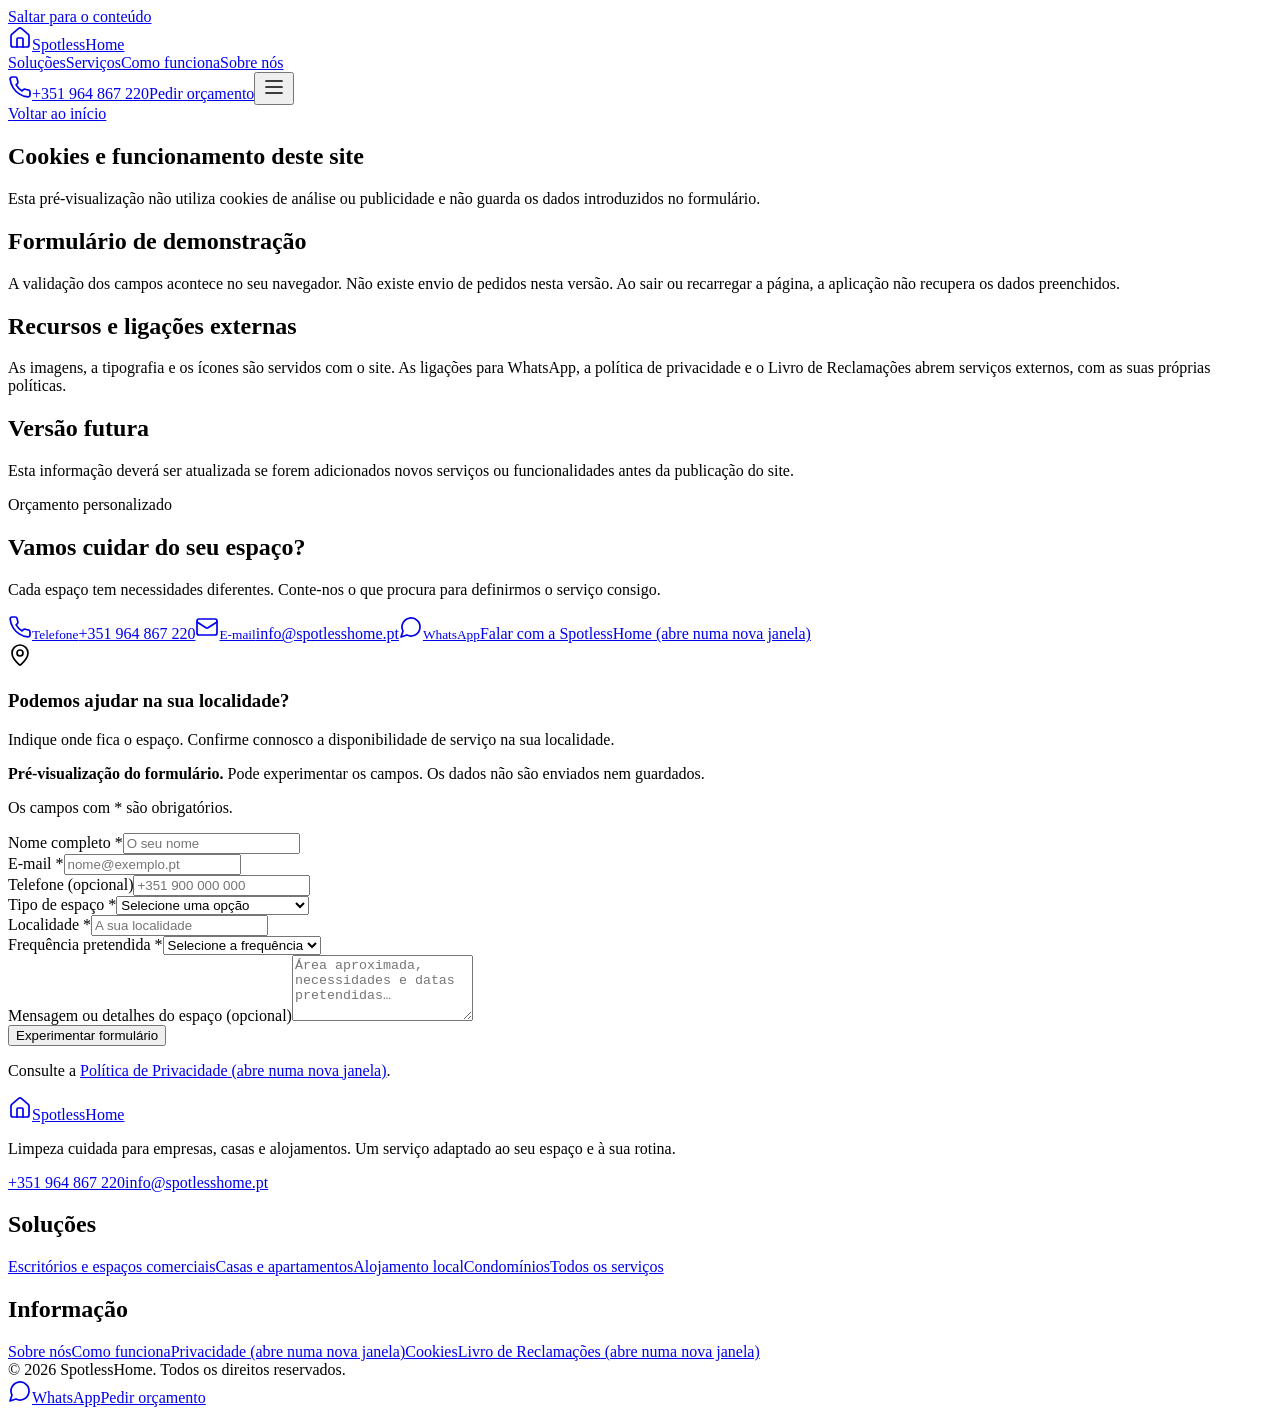
==== cookies/index.html @ 4027535a "Publish SpotlessHome client preview" ====
<!doctype html>
<html lang="pt-PT"><head><meta charset="UTF-8"/><meta name="viewport" content="width=device-width, initial-scale=1.0"/><link rel="icon" type="image/svg+xml" href="/spotlesshome-demo/favicon.svg"/>  <script type="module" crossorigin src="/spotlesshome-demo/assets/index-DVhNwJ4X.js"></script>
  <link rel="stylesheet" crossorigin href="/spotlesshome-demo/assets/index-t_-FfSRn.css">
<title>Cookies e funcionamento deste site | SpotlessHome</title><meta name="description" content="Saiba como funciona esta pré-visualização do site SpotlessHome: cookies, ligações externas e formulário de demonstração."/><meta name="robots" content="noindex, nofollow"/><link rel="canonical" href="https://ayoubkhm.github.io/spotlesshome-demo/cookies/"/><meta property="og:title" content="Cookies e funcionamento deste site | SpotlessHome"/><meta property="og:description" content="Saiba como funciona esta pré-visualização do site SpotlessHome: cookies, ligações externas e formulário de demonstração."/><meta property="og:type" content="website"/><meta property="og:locale" content="pt_PT"/><meta property="og:site_name" content="SpotlessHome"/><meta property="og:url" content="https://ayoubkhm.github.io/spotlesshome-demo/cookies/"/><meta property="og:image" content="https://ayoubkhm.github.io/spotlesshome-demo/assets/bureau-lumineux-v2.webp"/><meta property="og:image:alt" content="Escritório luminoso e cuidado"/><meta name="twitter:card" content="summary_large_image"/></head><body><div id="root"><a class="skip-link" href="#conteudo">Saltar para o conteúdo</a><header class="site-header"><div class="header-inner"><a class="wordmark" href="/spotlesshome-demo/" aria-label="SpotlessHome — Início"><svg xmlns="http://www.w3.org/2000/svg" width="24" height="24" viewBox="0 0 24 24" fill="none" stroke="currentColor" stroke-width="1.7" stroke-linecap="round" stroke-linejoin="round" class="lucide lucide-house icon" aria-hidden="true" focusable="false"><path d="M15 21v-8a1 1 0 0 0-1-1h-4a1 1 0 0 0-1 1v8"></path><path d="M3 10a2 2 0 0 1 .709-1.528l7-5.999a2 2 0 0 1 2.582 0l7 5.999A2 2 0 0 1 21 10v9a2 2 0 0 1-2 2H5a2 2 0 0 1-2-2z"></path></svg><span>SpotlessHome</span></a><nav class="desktop-navigation" aria-label="Navegação principal"><a href="/spotlesshome-demo/#solucoes">Soluções</a><a href="/spotlesshome-demo/#servicos">Serviços</a><a href="/spotlesshome-demo/#como-funciona">Como funciona</a><a href="/spotlesshome-demo/#sobre-nos">Sobre nós</a></nav><div class="header-actions"><a class="header-phone" href="tel:+351964867220"><svg xmlns="http://www.w3.org/2000/svg" width="24" height="24" viewBox="0 0 24 24" fill="none" stroke="currentColor" stroke-width="1.7" stroke-linecap="round" stroke-linejoin="round" class="lucide lucide-phone icon" aria-hidden="true" focusable="false"><path d="M22 16.92v3a2 2 0 0 1-2.18 2 19.79 19.79 0 0 1-8.63-3.07 19.5 19.5 0 0 1-6-6 19.79 19.79 0 0 1-3.07-8.67A2 2 0 0 1 4.11 2h3a2 2 0 0 1 2 1.72 12.84 12.84 0 0 0 .7 2.81 2 2 0 0 1-.45 2.11L8.09 9.91a16 16 0 0 0 6 6l1.27-1.27a2 2 0 0 1 2.11-.45 12.84 12.84 0 0 0 2.81.7A2 2 0 0 1 22 16.92z"></path></svg><span>+351 964 867 220</span></a><a class="button button-primary header-quote" href="/spotlesshome-demo/limpeza-escritorios/#orcamento">Pedir orçamento</a><button class="menu-toggle" aria-expanded="false" aria-controls="mobile-navigation" aria-label="Abrir menu"><svg xmlns="http://www.w3.org/2000/svg" width="24" height="24" viewBox="0 0 24 24" fill="none" stroke="currentColor" stroke-width="1.7" stroke-linecap="round" stroke-linejoin="round" class="lucide lucide-menu icon" aria-hidden="true" focusable="false"><line x1="4" x2="20" y1="12" y2="12"></line><line x1="4" x2="20" y1="6" y2="6"></line><line x1="4" x2="20" y1="18" y2="18"></line></svg></button></div></div><nav id="mobile-navigation" aria-label="Navegação móvel" hidden=""><a href="/spotlesshome-demo/#solucoes">Soluções</a><a href="/spotlesshome-demo/#servicos">Serviços</a><a href="/spotlesshome-demo/#como-funciona">Como funciona</a><a href="/spotlesshome-demo/#sobre-nos">Sobre nós</a><a href="/spotlesshome-demo/limpeza-escritorios/">Limpeza de escritórios</a><a href="tel:+351964867220"><svg xmlns="http://www.w3.org/2000/svg" width="24" height="24" viewBox="0 0 24 24" fill="none" stroke="currentColor" stroke-width="1.7" stroke-linecap="round" stroke-linejoin="round" class="lucide lucide-phone icon" aria-hidden="true" focusable="false"><path d="M22 16.92v3a2 2 0 0 1-2.18 2 19.79 19.79 0 0 1-8.63-3.07 19.5 19.5 0 0 1-6-6 19.79 19.79 0 0 1-3.07-8.67A2 2 0 0 1 4.11 2h3a2 2 0 0 1 2 1.72 12.84 12.84 0 0 0 .7 2.81 2 2 0 0 1-.45 2.11L8.09 9.91a16 16 0 0 0 6 6l1.27-1.27a2 2 0 0 1 2.11-.45 12.84 12.84 0 0 0 2.81.7A2 2 0 0 1 22 16.92z"></path></svg> +351 964 867 220</a></nav></header><main id="conteudo" tabindex="-1"><section class="information-page"><a class="text-link" href="/spotlesshome-demo/">Voltar ao início</a><h1>Cookies e funcionamento deste site</h1><p>Esta pré-visualização não utiliza cookies de análise ou publicidade e não guarda os dados introduzidos no formulário.</p><h2>Formulário de demonstração</h2><p>A validação dos campos acontece no seu navegador. Não existe envio de pedidos nesta versão. Ao sair ou recarregar a página, a aplicação não recupera os dados preenchidos.</p><h2>Recursos e ligações externas</h2><p>As imagens, a tipografia e os ícones são servidos com o site. As ligações para WhatsApp, a política de privacidade e o Livro de Reclamações abrem serviços externos, com as suas próprias políticas.</p><h2>Versão futura</h2><p>Esta informação deverá ser atualizada se forem adicionados novos serviços ou funcionalidades antes da publicação do site.</p></section><section id="orcamento" class="contact-section content-section"><div class="contact-panel"><div class="contact-copy"><p class="text-sm font-semibold text-blue-100 mb-3">Orçamento personalizado</p><h2>Vamos cuidar do seu espaço?</h2><p class="mt-5 leading-relaxed text-blue-100">Cada espaço tem necessidades diferentes. Conte-nos o que procura para definirmos o serviço consigo.</p><div class="contact-links"><a href="tel:+351964867220"><svg xmlns="http://www.w3.org/2000/svg" width="24" height="24" viewBox="0 0 24 24" fill="none" stroke="currentColor" stroke-width="1.7" stroke-linecap="round" stroke-linejoin="round" class="lucide lucide-phone icon" aria-hidden="true" focusable="false"><path d="M22 16.92v3a2 2 0 0 1-2.18 2 19.79 19.79 0 0 1-8.63-3.07 19.5 19.5 0 0 1-6-6 19.79 19.79 0 0 1-3.07-8.67A2 2 0 0 1 4.11 2h3a2 2 0 0 1 2 1.72 12.84 12.84 0 0 0 .7 2.81 2 2 0 0 1-.45 2.11L8.09 9.91a16 16 0 0 0 6 6l1.27-1.27a2 2 0 0 1 2.11-.45 12.84 12.84 0 0 0 2.81.7A2 2 0 0 1 22 16.92z"></path></svg><span><small>Telefone</small>+351 964 867 220</span></a><a href="mailto:info@spotlesshome.pt"><svg xmlns="http://www.w3.org/2000/svg" width="24" height="24" viewBox="0 0 24 24" fill="none" stroke="currentColor" stroke-width="1.7" stroke-linecap="round" stroke-linejoin="round" class="lucide lucide-mail icon" aria-hidden="true" focusable="false"><rect width="20" height="16" x="2" y="4" rx="2"></rect><path d="m22 7-8.97 5.7a1.94 1.94 0 0 1-2.06 0L2 7"></path></svg><span><small>E-mail</small>info@spotlesshome.pt</span></a><a href="https://wa.me/351964867220" target="_blank" rel="noopener noreferrer"><svg xmlns="http://www.w3.org/2000/svg" width="24" height="24" viewBox="0 0 24 24" fill="none" stroke="currentColor" stroke-width="1.7" stroke-linecap="round" stroke-linejoin="round" class="lucide lucide-message-circle icon" aria-hidden="true" focusable="false"><path d="M7.9 20A9 9 0 1 0 4 16.1L2 22Z"></path></svg><span><small>WhatsApp</small>Falar com a SpotlessHome<span class="sr-only"> (abre numa nova janela)</span></span></a></div><div class="coverage"><svg xmlns="http://www.w3.org/2000/svg" width="24" height="24" viewBox="0 0 24 24" fill="none" stroke="currentColor" stroke-width="1.7" stroke-linecap="round" stroke-linejoin="round" class="lucide lucide-map-pin icon" aria-hidden="true" focusable="false"><path d="M20 10c0 4.993-5.539 10.193-7.399 11.799a1 1 0 0 1-1.202 0C9.539 20.193 4 14.993 4 10a8 8 0 0 1 16 0"></path><circle cx="12" cy="10" r="3"></circle></svg><div><h3>Podemos ajudar na sua localidade?</h3><p id="coverage-note">Indique onde fica o espaço. Confirme connosco a disponibilidade de serviço na sua localidade.</p></div></div></div><form class="quote-form" aria-describedby="preview-notice"><p id="preview-notice" class="preview-note"><strong>Pré-visualização do formulário.</strong> Pode experimentar os campos. Os dados não são enviados nem guardados.</p><p class="text-sm text-brand-muted">Os campos com * são obrigatórios.</p><div class="form-grid"><div><label for="nome">Nome completo *</label><input id="nome" autoComplete="name" required="" maxLength="120" placeholder="O seu nome" name="nome"/></div><div><label for="email">E-mail *</label><input id="email" type="email" autoComplete="email" required="" maxLength="254" placeholder="nome@exemplo.pt" name="email"/></div><div><label for="telefone">Telefone <span>(opcional)</span></label><input id="telefone" type="tel" autoComplete="tel" maxLength="30" placeholder="+351 900 000 000" name="telefone"/></div><div><label for="tipo_espaco">Tipo de espaço *</label><select id="tipo_espaco" name="tipo_espaco" required=""><option value="" disabled="" selected="">Selecione uma opção</option><option value="escritorio">Escritório / espaço comercial</option><option value="casa">Casa / apartamento</option><option value="alojamento">Alojamento local</option><option value="condominio">Condomínio</option><option value="outro">Outro</option></select></div><div><label for="localidade">Localidade *</label><input id="localidade" required="" autoComplete="address-level2" maxLength="120" placeholder="A sua localidade" aria-describedby="coverage-note" name="localidade"/></div><div><label for="frequencia">Frequência pretendida *</label><select id="frequencia" name="frequencia" required=""><option value="" disabled="" selected="">Selecione a frequência</option><option value="regular">Regular</option><option value="pontual">Pontual</option><option value="a-definir">A definir</option></select></div><div class="form-wide"><label for="mensagem">Mensagem ou detalhes do espaço <span>(opcional)</span></label><textarea id="mensagem" name="mensagem" rows="4" maxLength="3000" placeholder="Área aproximada, necessidades e datas pretendidas…"></textarea></div></div><button type="submit" class="button button-primary w-full">Experimentar formulário</button><p class="text-sm text-brand-muted">Consulte a<!-- --> <a class="text-link" href="https://drive.google.com/file/d/1ekDfJVnHAD29t6gt7-M4jxxq8g1w_PKn/view?usp=drive_link" target="_blank" rel="noopener noreferrer">Política de Privacidade<!-- --> <span class="sr-only">(abre numa nova janela)</span></a>.</p></form></div></section></main><footer class="site-footer"><div class="footer-grid"><div><a class="wordmark" href="/spotlesshome-demo/"><svg xmlns="http://www.w3.org/2000/svg" width="24" height="24" viewBox="0 0 24 24" fill="none" stroke="currentColor" stroke-width="1.7" stroke-linecap="round" stroke-linejoin="round" class="lucide lucide-house icon" aria-hidden="true" focusable="false"><path d="M15 21v-8a1 1 0 0 0-1-1h-4a1 1 0 0 0-1 1v8"></path><path d="M3 10a2 2 0 0 1 .709-1.528l7-5.999a2 2 0 0 1 2.582 0l7 5.999A2 2 0 0 1 21 10v9a2 2 0 0 1-2 2H5a2 2 0 0 1-2-2z"></path></svg>SpotlessHome</a><p class="mt-5 max-w-sm">Limpeza cuidada para empresas, casas e alojamentos. Um serviço adaptado ao seu espaço e à sua rotina.</p><div class="mt-5 flex flex-col gap-2"><a href="tel:+351964867220">+351 964 867 220</a><a href="mailto:info@spotlesshome.pt">info@spotlesshome.pt</a></div></div><nav aria-label="Soluções de limpeza"><h2>Soluções</h2><a href="/spotlesshome-demo/limpeza-escritorios/">Escritórios e espaços comerciais</a><a href="/spotlesshome-demo/?espaco=casa#orcamento">Casas e apartamentos</a><a href="/spotlesshome-demo/?espaco=alojamento#orcamento">Alojamento local</a><a href="/spotlesshome-demo/?espaco=condominio#orcamento">Condomínios</a><a href="/spotlesshome-demo/#servicos">Todos os serviços</a></nav><nav aria-label="Informação e privacidade"><h2>Informação</h2><a href="/spotlesshome-demo/#sobre-nos">Sobre nós</a><a href="/spotlesshome-demo/#como-funciona">Como funciona</a><a href="https://drive.google.com/file/d/1ekDfJVnHAD29t6gt7-M4jxxq8g1w_PKn/view?usp=drive_link" target="_blank" rel="noopener noreferrer">Privacidade<span class="sr-only"> (abre numa nova janela)</span></a><a href="/spotlesshome-demo/cookies/">Cookies</a><a href="https://www.livroreclamacoes.pt/Inicio/" target="_blank" rel="noopener noreferrer">Livro de Reclamações<span class="sr-only"> (abre numa nova janela)</span></a></nav></div><div class="footer-bottom">© <!-- -->2026<!-- --> SpotlessHome. Todos os direitos reservados.</div></footer><aside class="mobile-contact" aria-label="Contacto rápido"><a class="button button-secondary" href="https://wa.me/351964867220" target="_blank" rel="noopener noreferrer" aria-label="Falar no WhatsApp (abre numa nova janela)"><svg xmlns="http://www.w3.org/2000/svg" width="24" height="24" viewBox="0 0 24 24" fill="none" stroke="currentColor" stroke-width="1.7" stroke-linecap="round" stroke-linejoin="round" class="lucide lucide-message-circle icon" aria-hidden="true" focusable="false"><path d="M7.9 20A9 9 0 1 0 4 16.1L2 22Z"></path></svg>WhatsApp</a><a class="button button-primary" href="#orcamento">Pedir orçamento</a></aside></div></body></html>
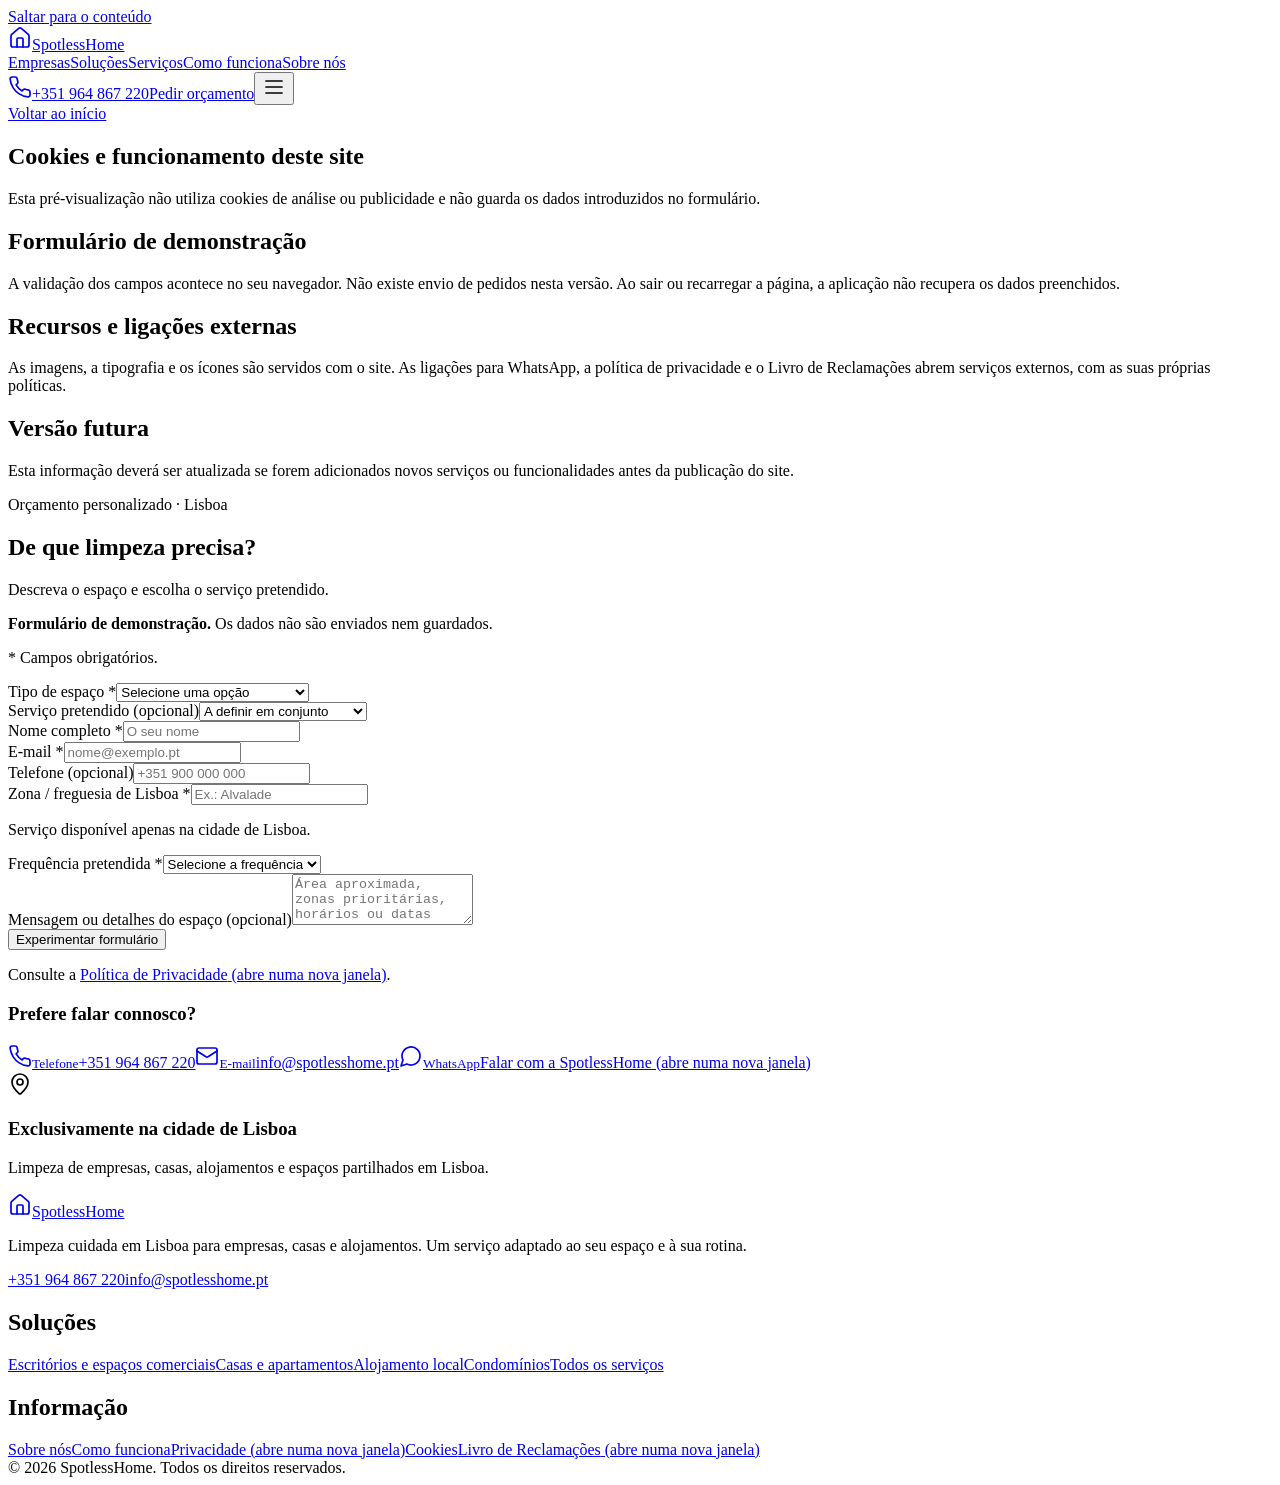
==== commit 8eff9e0c: "Improve Lisbon service journeys and responsive preview" ====
--- a/cookies/index.html
+++ b/cookies/index.html
@@ -1,4 +1,4 @@
 <!doctype html>
-<html lang="pt-PT"><head><meta charset="UTF-8"/><meta name="viewport" content="width=device-width, initial-scale=1.0"/><link rel="icon" type="image/svg+xml" href="/spotlesshome-demo/favicon.svg"/>  <script type="module" crossorigin src="/spotlesshome-demo/assets/index-DVhNwJ4X.js"></script>
-  <link rel="stylesheet" crossorigin href="/spotlesshome-demo/assets/index-t_-FfSRn.css">
-<title>Cookies e funcionamento deste site | SpotlessHome</title><meta name="description" content="Saiba como funciona esta pré-visualização do site SpotlessHome: cookies, ligações externas e formulário de demonstração."/><meta name="robots" content="noindex, nofollow"/><link rel="canonical" href="https://ayoubkhm.github.io/spotlesshome-demo/cookies/"/><meta property="og:title" content="Cookies e funcionamento deste site | SpotlessHome"/><meta property="og:description" content="Saiba como funciona esta pré-visualização do site SpotlessHome: cookies, ligações externas e formulário de demonstração."/><meta property="og:type" content="website"/><meta property="og:locale" content="pt_PT"/><meta property="og:site_name" content="SpotlessHome"/><meta property="og:url" content="https://ayoubkhm.github.io/spotlesshome-demo/cookies/"/><meta property="og:image" content="https://ayoubkhm.github.io/spotlesshome-demo/assets/bureau-lumineux-v2.webp"/><meta property="og:image:alt" content="Escritório luminoso e cuidado"/><meta name="twitter:card" content="summary_large_image"/></head><body><div id="root"><a class="skip-link" href="#conteudo">Saltar para o conteúdo</a><header class="site-header"><div class="header-inner"><a class="wordmark" href="/spotlesshome-demo/" aria-label="SpotlessHome — Início"><svg xmlns="http://www.w3.org/2000/svg" width="24" height="24" viewBox="0 0 24 24" fill="none" stroke="currentColor" stroke-width="1.7" stroke-linecap="round" stroke-linejoin="round" class="lucide lucide-house icon" aria-hidden="true" focusable="false"><path d="M15 21v-8a1 1 0 0 0-1-1h-4a1 1 0 0 0-1 1v8"></path><path d="M3 10a2 2 0 0 1 .709-1.528l7-5.999a2 2 0 0 1 2.582 0l7 5.999A2 2 0 0 1 21 10v9a2 2 0 0 1-2 2H5a2 2 0 0 1-2-2z"></path></svg><span>SpotlessHome</span></a><nav class="desktop-navigation" aria-label="Navegação principal"><a href="/spotlesshome-demo/#solucoes">Soluções</a><a href="/spotlesshome-demo/#servicos">Serviços</a><a href="/spotlesshome-demo/#como-funciona">Como funciona</a><a href="/spotlesshome-demo/#sobre-nos">Sobre nós</a></nav><div class="header-actions"><a class="header-phone" href="tel:+351964867220"><svg xmlns="http://www.w3.org/2000/svg" width="24" height="24" viewBox="0 0 24 24" fill="none" stroke="currentColor" stroke-width="1.7" stroke-linecap="round" stroke-linejoin="round" class="lucide lucide-phone icon" aria-hidden="true" focusable="false"><path d="M22 16.92v3a2 2 0 0 1-2.18 2 19.79 19.79 0 0 1-8.63-3.07 19.5 19.5 0 0 1-6-6 19.79 19.79 0 0 1-3.07-8.67A2 2 0 0 1 4.11 2h3a2 2 0 0 1 2 1.72 12.84 12.84 0 0 0 .7 2.81 2 2 0 0 1-.45 2.11L8.09 9.91a16 16 0 0 0 6 6l1.27-1.27a2 2 0 0 1 2.11-.45 12.84 12.84 0 0 0 2.81.7A2 2 0 0 1 22 16.92z"></path></svg><span>+351 964 867 220</span></a><a class="button button-primary header-quote" href="/spotlesshome-demo/limpeza-escritorios/#orcamento">Pedir orçamento</a><button class="menu-toggle" aria-expanded="false" aria-controls="mobile-navigation" aria-label="Abrir menu"><svg xmlns="http://www.w3.org/2000/svg" width="24" height="24" viewBox="0 0 24 24" fill="none" stroke="currentColor" stroke-width="1.7" stroke-linecap="round" stroke-linejoin="round" class="lucide lucide-menu icon" aria-hidden="true" focusable="false"><line x1="4" x2="20" y1="12" y2="12"></line><line x1="4" x2="20" y1="6" y2="6"></line><line x1="4" x2="20" y1="18" y2="18"></line></svg></button></div></div><nav id="mobile-navigation" aria-label="Navegação móvel" hidden=""><a href="/spotlesshome-demo/#solucoes">Soluções</a><a href="/spotlesshome-demo/#servicos">Serviços</a><a href="/spotlesshome-demo/#como-funciona">Como funciona</a><a href="/spotlesshome-demo/#sobre-nos">Sobre nós</a><a href="/spotlesshome-demo/limpeza-escritorios/">Limpeza de escritórios</a><a href="tel:+351964867220"><svg xmlns="http://www.w3.org/2000/svg" width="24" height="24" viewBox="0 0 24 24" fill="none" stroke="currentColor" stroke-width="1.7" stroke-linecap="round" stroke-linejoin="round" class="lucide lucide-phone icon" aria-hidden="true" focusable="false"><path d="M22 16.92v3a2 2 0 0 1-2.18 2 19.79 19.79 0 0 1-8.63-3.07 19.5 19.5 0 0 1-6-6 19.79 19.79 0 0 1-3.07-8.67A2 2 0 0 1 4.11 2h3a2 2 0 0 1 2 1.72 12.84 12.84 0 0 0 .7 2.81 2 2 0 0 1-.45 2.11L8.09 9.91a16 16 0 0 0 6 6l1.27-1.27a2 2 0 0 1 2.11-.45 12.84 12.84 0 0 0 2.81.7A2 2 0 0 1 22 16.92z"></path></svg> +351 964 867 220</a></nav></header><main id="conteudo" tabindex="-1"><section class="information-page"><a class="text-link" href="/spotlesshome-demo/">Voltar ao início</a><h1>Cookies e funcionamento deste site</h1><p>Esta pré-visualização não utiliza cookies de análise ou publicidade e não guarda os dados introduzidos no formulário.</p><h2>Formulário de demonstração</h2><p>A validação dos campos acontece no seu navegador. Não existe envio de pedidos nesta versão. Ao sair ou recarregar a página, a aplicação não recupera os dados preenchidos.</p><h2>Recursos e ligações externas</h2><p>As imagens, a tipografia e os ícones são servidos com o site. As ligações para WhatsApp, a política de privacidade e o Livro de Reclamações abrem serviços externos, com as suas próprias políticas.</p><h2>Versão futura</h2><p>Esta informação deverá ser atualizada se forem adicionados novos serviços ou funcionalidades antes da publicação do site.</p></section><section id="orcamento" class="contact-section content-section"><div class="contact-panel"><div class="contact-copy"><p class="text-sm font-semibold text-blue-100 mb-3">Orçamento personalizado</p><h2>Vamos cuidar do seu espaço?</h2><p class="mt-5 leading-relaxed text-blue-100">Cada espaço tem necessidades diferentes. Conte-nos o que procura para definirmos o serviço consigo.</p><div class="contact-links"><a href="tel:+351964867220"><svg xmlns="http://www.w3.org/2000/svg" width="24" height="24" viewBox="0 0 24 24" fill="none" stroke="currentColor" stroke-width="1.7" stroke-linecap="round" stroke-linejoin="round" class="lucide lucide-phone icon" aria-hidden="true" focusable="false"><path d="M22 16.92v3a2 2 0 0 1-2.18 2 19.79 19.79 0 0 1-8.63-3.07 19.5 19.5 0 0 1-6-6 19.79 19.79 0 0 1-3.07-8.67A2 2 0 0 1 4.11 2h3a2 2 0 0 1 2 1.72 12.84 12.84 0 0 0 .7 2.81 2 2 0 0 1-.45 2.11L8.09 9.91a16 16 0 0 0 6 6l1.27-1.27a2 2 0 0 1 2.11-.45 12.84 12.84 0 0 0 2.81.7A2 2 0 0 1 22 16.92z"></path></svg><span><small>Telefone</small>+351 964 867 220</span></a><a href="mailto:info@spotlesshome.pt"><svg xmlns="http://www.w3.org/2000/svg" width="24" height="24" viewBox="0 0 24 24" fill="none" stroke="currentColor" stroke-width="1.7" stroke-linecap="round" stroke-linejoin="round" class="lucide lucide-mail icon" aria-hidden="true" focusable="false"><rect width="20" height="16" x="2" y="4" rx="2"></rect><path d="m22 7-8.97 5.7a1.94 1.94 0 0 1-2.06 0L2 7"></path></svg><span><small>E-mail</small>info@spotlesshome.pt</span></a><a href="https://wa.me/351964867220" target="_blank" rel="noopener noreferrer"><svg xmlns="http://www.w3.org/2000/svg" width="24" height="24" viewBox="0 0 24 24" fill="none" stroke="currentColor" stroke-width="1.7" stroke-linecap="round" stroke-linejoin="round" class="lucide lucide-message-circle icon" aria-hidden="true" focusable="false"><path d="M7.9 20A9 9 0 1 0 4 16.1L2 22Z"></path></svg><span><small>WhatsApp</small>Falar com a SpotlessHome<span class="sr-only"> (abre numa nova janela)</span></span></a></div><div class="coverage"><svg xmlns="http://www.w3.org/2000/svg" width="24" height="24" viewBox="0 0 24 24" fill="none" stroke="currentColor" stroke-width="1.7" stroke-linecap="round" stroke-linejoin="round" class="lucide lucide-map-pin icon" aria-hidden="true" focusable="false"><path d="M20 10c0 4.993-5.539 10.193-7.399 11.799a1 1 0 0 1-1.202 0C9.539 20.193 4 14.993 4 10a8 8 0 0 1 16 0"></path><circle cx="12" cy="10" r="3"></circle></svg><div><h3>Podemos ajudar na sua localidade?</h3><p id="coverage-note">Indique onde fica o espaço. Confirme connosco a disponibilidade de serviço na sua localidade.</p></div></div></div><form class="quote-form" aria-describedby="preview-notice"><p id="preview-notice" class="preview-note"><strong>Pré-visualização do formulário.</strong> Pode experimentar os campos. Os dados não são enviados nem guardados.</p><p class="text-sm text-brand-muted">Os campos com * são obrigatórios.</p><div class="form-grid"><div><label for="nome">Nome completo *</label><input id="nome" autoComplete="name" required="" maxLength="120" placeholder="O seu nome" name="nome"/></div><div><label for="email">E-mail *</label><input id="email" type="email" autoComplete="email" required="" maxLength="254" placeholder="nome@exemplo.pt" name="email"/></div><div><label for="telefone">Telefone <span>(opcional)</span></label><input id="telefone" type="tel" autoComplete="tel" maxLength="30" placeholder="+351 900 000 000" name="telefone"/></div><div><label for="tipo_espaco">Tipo de espaço *</label><select id="tipo_espaco" name="tipo_espaco" required=""><option value="" disabled="" selected="">Selecione uma opção</option><option value="escritorio">Escritório / espaço comercial</option><option value="casa">Casa / apartamento</option><option value="alojamento">Alojamento local</option><option value="condominio">Condomínio</option><option value="outro">Outro</option></select></div><div><label for="localidade">Localidade *</label><input id="localidade" required="" autoComplete="address-level2" maxLength="120" placeholder="A sua localidade" aria-describedby="coverage-note" name="localidade"/></div><div><label for="frequencia">Frequência pretendida *</label><select id="frequencia" name="frequencia" required=""><option value="" disabled="" selected="">Selecione a frequência</option><option value="regular">Regular</option><option value="pontual">Pontual</option><option value="a-definir">A definir</option></select></div><div class="form-wide"><label for="mensagem">Mensagem ou detalhes do espaço <span>(opcional)</span></label><textarea id="mensagem" name="mensagem" rows="4" maxLength="3000" placeholder="Área aproximada, necessidades e datas pretendidas…"></textarea></div></div><button type="submit" class="button button-primary w-full">Experimentar formulário</button><p class="text-sm text-brand-muted">Consulte a<!-- --> <a class="text-link" href="https://drive.google.com/file/d/1ekDfJVnHAD29t6gt7-M4jxxq8g1w_PKn/view?usp=drive_link" target="_blank" rel="noopener noreferrer">Política de Privacidade<!-- --> <span class="sr-only">(abre numa nova janela)</span></a>.</p></form></div></section></main><footer class="site-footer"><div class="footer-grid"><div><a class="wordmark" href="/spotlesshome-demo/"><svg xmlns="http://www.w3.org/2000/svg" width="24" height="24" viewBox="0 0 24 24" fill="none" stroke="currentColor" stroke-width="1.7" stroke-linecap="round" stroke-linejoin="round" class="lucide lucide-house icon" aria-hidden="true" focusable="false"><path d="M15 21v-8a1 1 0 0 0-1-1h-4a1 1 0 0 0-1 1v8"></path><path d="M3 10a2 2 0 0 1 .709-1.528l7-5.999a2 2 0 0 1 2.582 0l7 5.999A2 2 0 0 1 21 10v9a2 2 0 0 1-2 2H5a2 2 0 0 1-2-2z"></path></svg>SpotlessHome</a><p class="mt-5 max-w-sm">Limpeza cuidada para empresas, casas e alojamentos. Um serviço adaptado ao seu espaço e à sua rotina.</p><div class="mt-5 flex flex-col gap-2"><a href="tel:+351964867220">+351 964 867 220</a><a href="mailto:info@spotlesshome.pt">info@spotlesshome.pt</a></div></div><nav aria-label="Soluções de limpeza"><h2>Soluções</h2><a href="/spotlesshome-demo/limpeza-escritorios/">Escritórios e espaços comerciais</a><a href="/spotlesshome-demo/?espaco=casa#orcamento">Casas e apartamentos</a><a href="/spotlesshome-demo/?espaco=alojamento#orcamento">Alojamento local</a><a href="/spotlesshome-demo/?espaco=condominio#orcamento">Condomínios</a><a href="/spotlesshome-demo/#servicos">Todos os serviços</a></nav><nav aria-label="Informação e privacidade"><h2>Informação</h2><a href="/spotlesshome-demo/#sobre-nos">Sobre nós</a><a href="/spotlesshome-demo/#como-funciona">Como funciona</a><a href="https://drive.google.com/file/d/1ekDfJVnHAD29t6gt7-M4jxxq8g1w_PKn/view?usp=drive_link" target="_blank" rel="noopener noreferrer">Privacidade<span class="sr-only"> (abre numa nova janela)</span></a><a href="/spotlesshome-demo/cookies/">Cookies</a><a href="https://www.livroreclamacoes.pt/Inicio/" target="_blank" rel="noopener noreferrer">Livro de Reclamações<span class="sr-only"> (abre numa nova janela)</span></a></nav></div><div class="footer-bottom">© <!-- -->2026<!-- --> SpotlessHome. Todos os direitos reservados.</div></footer><aside class="mobile-contact" aria-label="Contacto rápido"><a class="button button-secondary" href="https://wa.me/351964867220" target="_blank" rel="noopener noreferrer" aria-label="Falar no WhatsApp (abre numa nova janela)"><svg xmlns="http://www.w3.org/2000/svg" width="24" height="24" viewBox="0 0 24 24" fill="none" stroke="currentColor" stroke-width="1.7" stroke-linecap="round" stroke-linejoin="round" class="lucide lucide-message-circle icon" aria-hidden="true" focusable="false"><path d="M7.9 20A9 9 0 1 0 4 16.1L2 22Z"></path></svg>WhatsApp</a><a class="button button-primary" href="#orcamento">Pedir orçamento</a></aside></div></body></html>
+<html lang="pt-PT"><head><meta charset="UTF-8"/><meta name="viewport" content="width=device-width, initial-scale=1.0"/><link rel="icon" type="image/svg+xml" href="/spotlesshome-demo/favicon.svg"/>  <script type="module" crossorigin src="/spotlesshome-demo/assets/index-DEWHcO6N.js"></script>
+  <link rel="stylesheet" crossorigin href="/spotlesshome-demo/assets/index-CC4LOy4q.css">
+<title>Cookies e funcionamento deste site | SpotlessHome</title><meta name="description" content="Saiba como funciona esta pré-visualização do site SpotlessHome: cookies, ligações externas e formulário de demonstração."/><meta name="robots" content="noindex, nofollow"/><link rel="canonical" href="https://ayoubkhm.github.io/spotlesshome-demo/cookies/"/><meta property="og:title" content="Cookies e funcionamento deste site | SpotlessHome"/><meta property="og:description" content="Saiba como funciona esta pré-visualização do site SpotlessHome: cookies, ligações externas e formulário de demonstração."/><meta property="og:type" content="website"/><meta property="og:locale" content="pt_PT"/><meta property="og:site_name" content="SpotlessHome"/><meta property="og:url" content="https://ayoubkhm.github.io/spotlesshome-demo/cookies/"/><meta property="og:image" content="https://ayoubkhm.github.io/spotlesshome-demo/assets/bureau-lumineux-v2.webp"/><meta property="og:image:alt" content="Escritório luminoso e cuidado"/><meta name="twitter:card" content="summary_large_image"/></head><body><div id="root"><a class="skip-link" href="#conteudo">Saltar para o conteúdo</a><header class="site-header"><div class="header-inner"><a class="wordmark" href="/spotlesshome-demo/" aria-label="SpotlessHome — Início"><svg xmlns="http://www.w3.org/2000/svg" width="24" height="24" viewBox="0 0 24 24" fill="none" stroke="currentColor" stroke-width="1.7" stroke-linecap="round" stroke-linejoin="round" class="lucide lucide-house icon" aria-hidden="true" focusable="false"><path d="M15 21v-8a1 1 0 0 0-1-1h-4a1 1 0 0 0-1 1v8"></path><path d="M3 10a2 2 0 0 1 .709-1.528l7-5.999a2 2 0 0 1 2.582 0l7 5.999A2 2 0 0 1 21 10v9a2 2 0 0 1-2 2H5a2 2 0 0 1-2-2z"></path></svg><span>SpotlessHome</span></a><nav class="desktop-navigation" aria-label="Navegação principal"><a href="/spotlesshome-demo/limpeza-escritorios/">Empresas</a><a href="/spotlesshome-demo/#solucoes">Soluções</a><a href="/spotlesshome-demo/#servicos">Serviços</a><a href="/spotlesshome-demo/#como-funciona">Como funciona</a><a href="/spotlesshome-demo/#sobre-nos">Sobre nós</a></nav><div class="header-actions"><a class="header-phone" href="tel:+351964867220"><svg xmlns="http://www.w3.org/2000/svg" width="24" height="24" viewBox="0 0 24 24" fill="none" stroke="currentColor" stroke-width="1.7" stroke-linecap="round" stroke-linejoin="round" class="lucide lucide-phone icon" aria-hidden="true" focusable="false"><path d="M22 16.92v3a2 2 0 0 1-2.18 2 19.79 19.79 0 0 1-8.63-3.07 19.5 19.5 0 0 1-6-6 19.79 19.79 0 0 1-3.07-8.67A2 2 0 0 1 4.11 2h3a2 2 0 0 1 2 1.72 12.84 12.84 0 0 0 .7 2.81 2 2 0 0 1-.45 2.11L8.09 9.91a16 16 0 0 0 6 6l1.27-1.27a2 2 0 0 1 2.11-.45 12.84 12.84 0 0 0 2.81.7A2 2 0 0 1 22 16.92z"></path></svg><span>+351 964 867 220</span></a><a class="button button-primary header-quote" href="#orcamento">Pedir orçamento</a><button class="menu-toggle" aria-expanded="false" aria-controls="mobile-navigation" aria-label="Abrir menu"><svg xmlns="http://www.w3.org/2000/svg" width="24" height="24" viewBox="0 0 24 24" fill="none" stroke="currentColor" stroke-width="1.7" stroke-linecap="round" stroke-linejoin="round" class="lucide lucide-menu icon" aria-hidden="true" focusable="false"><line x1="4" x2="20" y1="12" y2="12"></line><line x1="4" x2="20" y1="6" y2="6"></line><line x1="4" x2="20" y1="18" y2="18"></line></svg></button></div></div><nav id="mobile-navigation" aria-label="Navegação móvel" hidden=""><a href="/spotlesshome-demo/limpeza-escritorios/">Empresas</a><a href="/spotlesshome-demo/#solucoes">Soluções</a><a href="/spotlesshome-demo/#servicos">Serviços</a><a href="/spotlesshome-demo/#como-funciona">Como funciona</a><a href="/spotlesshome-demo/#sobre-nos">Sobre nós</a><a href="#orcamento">Pedir orçamento</a><a href="tel:+351964867220"><svg xmlns="http://www.w3.org/2000/svg" width="24" height="24" viewBox="0 0 24 24" fill="none" stroke="currentColor" stroke-width="1.7" stroke-linecap="round" stroke-linejoin="round" class="lucide lucide-phone icon" aria-hidden="true" focusable="false"><path d="M22 16.92v3a2 2 0 0 1-2.18 2 19.79 19.79 0 0 1-8.63-3.07 19.5 19.5 0 0 1-6-6 19.79 19.79 0 0 1-3.07-8.67A2 2 0 0 1 4.11 2h3a2 2 0 0 1 2 1.72 12.84 12.84 0 0 0 .7 2.81 2 2 0 0 1-.45 2.11L8.09 9.91a16 16 0 0 0 6 6l1.27-1.27a2 2 0 0 1 2.11-.45 12.84 12.84 0 0 0 2.81.7A2 2 0 0 1 22 16.92z"></path></svg> +351 964 867 220</a></nav></header><main id="conteudo" tabindex="-1"><section class="information-page"><a class="text-link" href="/spotlesshome-demo/">Voltar ao início</a><h1>Cookies e funcionamento deste site</h1><p>Esta pré-visualização não utiliza cookies de análise ou publicidade e não guarda os dados introduzidos no formulário.</p><h2>Formulário de demonstração</h2><p>A validação dos campos acontece no seu navegador. Não existe envio de pedidos nesta versão. Ao sair ou recarregar a página, a aplicação não recupera os dados preenchidos.</p><h2>Recursos e ligações externas</h2><p>As imagens, a tipografia e os ícones são servidos com o site. As ligações para WhatsApp, a política de privacidade e o Livro de Reclamações abrem serviços externos, com as suas próprias políticas.</p><h2>Versão futura</h2><p>Esta informação deverá ser atualizada se forem adicionados novos serviços ou funcionalidades antes da publicação do site.</p></section><section class="contact-section content-section"><div class="contact-panel" id="orcamento"><div class="contact-intro contact-copy"><p class="section-kicker">Orçamento personalizado · Lisboa</p><h2 id="quote-title" tabindex="-1">De que limpeza precisa?</h2><p class="mt-4 leading-relaxed text-blue-100">Descreva o espaço e escolha o serviço pretendido.</p></div><form class="quote-form" aria-labelledby="quote-title" aria-describedby="preview-notice"><p id="preview-notice" class="preview-note"><strong>Formulário de demonstração.</strong> Os dados não são enviados nem guardados.</p><p class="text-xs text-brand-muted">* Campos obrigatórios.</p><div class="form-grid"><div><label for="tipo_espaco">Tipo de espaço *</label><select id="tipo_espaco" name="tipo_espaco" required=""><option value="" disabled="" selected="">Selecione uma opção</option><option value="escritorio">Escritório / espaço comercial</option><option value="casa">Casa / apartamento</option><option value="alojamento">Alojamento local / hotelaria</option><option value="condominio">Condomínio / instituição</option><option value="outro">Outro</option></select></div><div class="service-field"><label for="servico">Serviço pretendido <span>(opcional)</span></label><select id="servico" name="servico"><option value="" selected="">A definir em conjunto</option><option value="regular">Limpeza regular</option><option value="profunda">Limpeza profunda</option><option value="mudancas">Limpeza para mudanças</option><option value="pos-obras">Limpeza pós-obras</option><option value="janelas">Limpeza de janelas</option><option value="tapetes">Limpeza de tapetes</option></select></div><div><label for="nome">Nome completo *</label><input id="nome" autoComplete="name" required="" maxLength="120" placeholder="O seu nome" name="nome"/></div><div><label for="email">E-mail *</label><input id="email" type="email" autoComplete="email" required="" maxLength="254" placeholder="nome@exemplo.pt" name="email"/></div><div><label for="telefone">Telefone <span>(opcional)</span></label><input id="telefone" type="tel" autoComplete="tel" maxLength="30" placeholder="+351 900 000 000" name="telefone"/></div><div><label for="localidade">Zona / freguesia de Lisboa *</label><input id="localidade" required="" autoComplete="address-level2" maxLength="120" placeholder="Ex.: Alvalade" aria-describedby="coverage-note" name="localidade"/><p id="coverage-note" class="field-help">Serviço disponível apenas na cidade de Lisboa.</p></div><div><label for="frequencia">Frequência pretendida *</label><select id="frequencia" name="frequencia" required=""><option value="" disabled="" selected="">Selecione a frequência</option><option value="regular">Regular</option><option value="pontual">Pontual</option><option value="a-definir">A definir</option></select></div><div class="form-wide"><label for="mensagem">Mensagem ou detalhes do espaço <span>(opcional)</span></label><textarea id="mensagem" name="mensagem" rows="3" maxLength="3000" placeholder="Área aproximada, zonas prioritárias, horários ou datas pretendidas…"></textarea></div></div><button type="submit" class="button button-primary w-full">Experimentar formulário</button><p class="text-sm text-brand-muted">Consulte a<!-- --> <a class="text-link" href="https://drive.google.com/file/d/1ekDfJVnHAD29t6gt7-M4jxxq8g1w_PKn/view?usp=drive_link" target="_blank" rel="noopener noreferrer">Política de Privacidade<!-- --> <span class="sr-only">(abre numa nova janela)</span></a>.</p></form><div class="contact-alternatives contact-copy"><h3>Prefere falar connosco?</h3><div class="contact-links"><a href="tel:+351964867220"><svg xmlns="http://www.w3.org/2000/svg" width="24" height="24" viewBox="0 0 24 24" fill="none" stroke="currentColor" stroke-width="1.7" stroke-linecap="round" stroke-linejoin="round" class="lucide lucide-phone icon" aria-hidden="true" focusable="false"><path d="M22 16.92v3a2 2 0 0 1-2.18 2 19.79 19.79 0 0 1-8.63-3.07 19.5 19.5 0 0 1-6-6 19.79 19.79 0 0 1-3.07-8.67A2 2 0 0 1 4.11 2h3a2 2 0 0 1 2 1.72 12.84 12.84 0 0 0 .7 2.81 2 2 0 0 1-.45 2.11L8.09 9.91a16 16 0 0 0 6 6l1.27-1.27a2 2 0 0 1 2.11-.45 12.84 12.84 0 0 0 2.81.7A2 2 0 0 1 22 16.92z"></path></svg><span><small>Telefone</small>+351 964 867 220</span></a><a href="mailto:info@spotlesshome.pt"><svg xmlns="http://www.w3.org/2000/svg" width="24" height="24" viewBox="0 0 24 24" fill="none" stroke="currentColor" stroke-width="1.7" stroke-linecap="round" stroke-linejoin="round" class="lucide lucide-mail icon" aria-hidden="true" focusable="false"><rect width="20" height="16" x="2" y="4" rx="2"></rect><path d="m22 7-8.97 5.7a1.94 1.94 0 0 1-2.06 0L2 7"></path></svg><span><small>E-mail</small>info@spotlesshome.pt</span></a><a href="https://wa.me/351964867220" target="_blank" rel="noopener noreferrer"><svg xmlns="http://www.w3.org/2000/svg" width="24" height="24" viewBox="0 0 24 24" fill="none" stroke="currentColor" stroke-width="1.7" stroke-linecap="round" stroke-linejoin="round" class="lucide lucide-message-circle icon" aria-hidden="true" focusable="false"><path d="M7.9 20A9 9 0 1 0 4 16.1L2 22Z"></path></svg><span><small>WhatsApp</small>Falar com a SpotlessHome<span class="sr-only"> (abre numa nova janela)</span></span></a></div><div class="coverage"><svg xmlns="http://www.w3.org/2000/svg" width="24" height="24" viewBox="0 0 24 24" fill="none" stroke="currentColor" stroke-width="1.7" stroke-linecap="round" stroke-linejoin="round" class="lucide lucide-map-pin icon" aria-hidden="true" focusable="false"><path d="M20 10c0 4.993-5.539 10.193-7.399 11.799a1 1 0 0 1-1.202 0C9.539 20.193 4 14.993 4 10a8 8 0 0 1 16 0"></path><circle cx="12" cy="10" r="3"></circle></svg><div><h3>Exclusivamente na cidade de Lisboa</h3><p>Limpeza de empresas, casas, alojamentos e espaços partilhados em Lisboa.</p></div></div></div></div></section></main><footer class="site-footer"><div class="footer-grid"><div><a class="wordmark" href="/spotlesshome-demo/"><svg xmlns="http://www.w3.org/2000/svg" width="24" height="24" viewBox="0 0 24 24" fill="none" stroke="currentColor" stroke-width="1.7" stroke-linecap="round" stroke-linejoin="round" class="lucide lucide-house icon" aria-hidden="true" focusable="false"><path d="M15 21v-8a1 1 0 0 0-1-1h-4a1 1 0 0 0-1 1v8"></path><path d="M3 10a2 2 0 0 1 .709-1.528l7-5.999a2 2 0 0 1 2.582 0l7 5.999A2 2 0 0 1 21 10v9a2 2 0 0 1-2 2H5a2 2 0 0 1-2-2z"></path></svg>SpotlessHome</a><p class="mt-5 max-w-sm">Limpeza cuidada em Lisboa para empresas, casas e alojamentos. Um serviço adaptado ao seu espaço e à sua rotina.</p><div class="mt-5 flex flex-col gap-2"><a href="tel:+351964867220">+351 964 867 220</a><a href="mailto:info@spotlesshome.pt">info@spotlesshome.pt</a></div></div><nav aria-label="Soluções de limpeza"><h2>Soluções</h2><a href="/spotlesshome-demo/limpeza-escritorios/">Escritórios e espaços comerciais</a><a href="/spotlesshome-demo/#solucoes">Casas e apartamentos</a><a href="/spotlesshome-demo/#solucoes">Alojamento local</a><a href="/spotlesshome-demo/#solucoes">Condomínios</a><a href="/spotlesshome-demo/#servicos">Todos os serviços</a></nav><nav aria-label="Informação e privacidade"><h2>Informação</h2><a href="/spotlesshome-demo/#sobre-nos">Sobre nós</a><a href="/spotlesshome-demo/#como-funciona">Como funciona</a><a href="https://drive.google.com/file/d/1ekDfJVnHAD29t6gt7-M4jxxq8g1w_PKn/view?usp=drive_link" target="_blank" rel="noopener noreferrer">Privacidade<span class="sr-only"> (abre numa nova janela)</span></a><a href="/spotlesshome-demo/cookies/">Cookies</a><a href="https://www.livroreclamacoes.pt/Inicio/" target="_blank" rel="noopener noreferrer">Livro de Reclamações<span class="sr-only"> (abre numa nova janela)</span></a></nav></div><div class="footer-bottom">© <!-- -->2026<!-- --> SpotlessHome. Todos os direitos reservados.</div></footer><aside hidden="" class="mobile-contact" aria-label="Contacto rápido"><a class="button button-secondary" href="https://wa.me/351964867220" target="_blank" rel="noopener noreferrer" aria-label="Falar no WhatsApp (abre numa nova janela)"><svg xmlns="http://www.w3.org/2000/svg" width="24" height="24" viewBox="0 0 24 24" fill="none" stroke="currentColor" stroke-width="1.7" stroke-linecap="round" stroke-linejoin="round" class="lucide lucide-message-circle icon" aria-hidden="true" focusable="false"><path d="M7.9 20A9 9 0 1 0 4 16.1L2 22Z"></path></svg>WhatsApp</a><a class="button button-primary" href="#orcamento">Pedir orçamento</a></aside></div></body></html>
